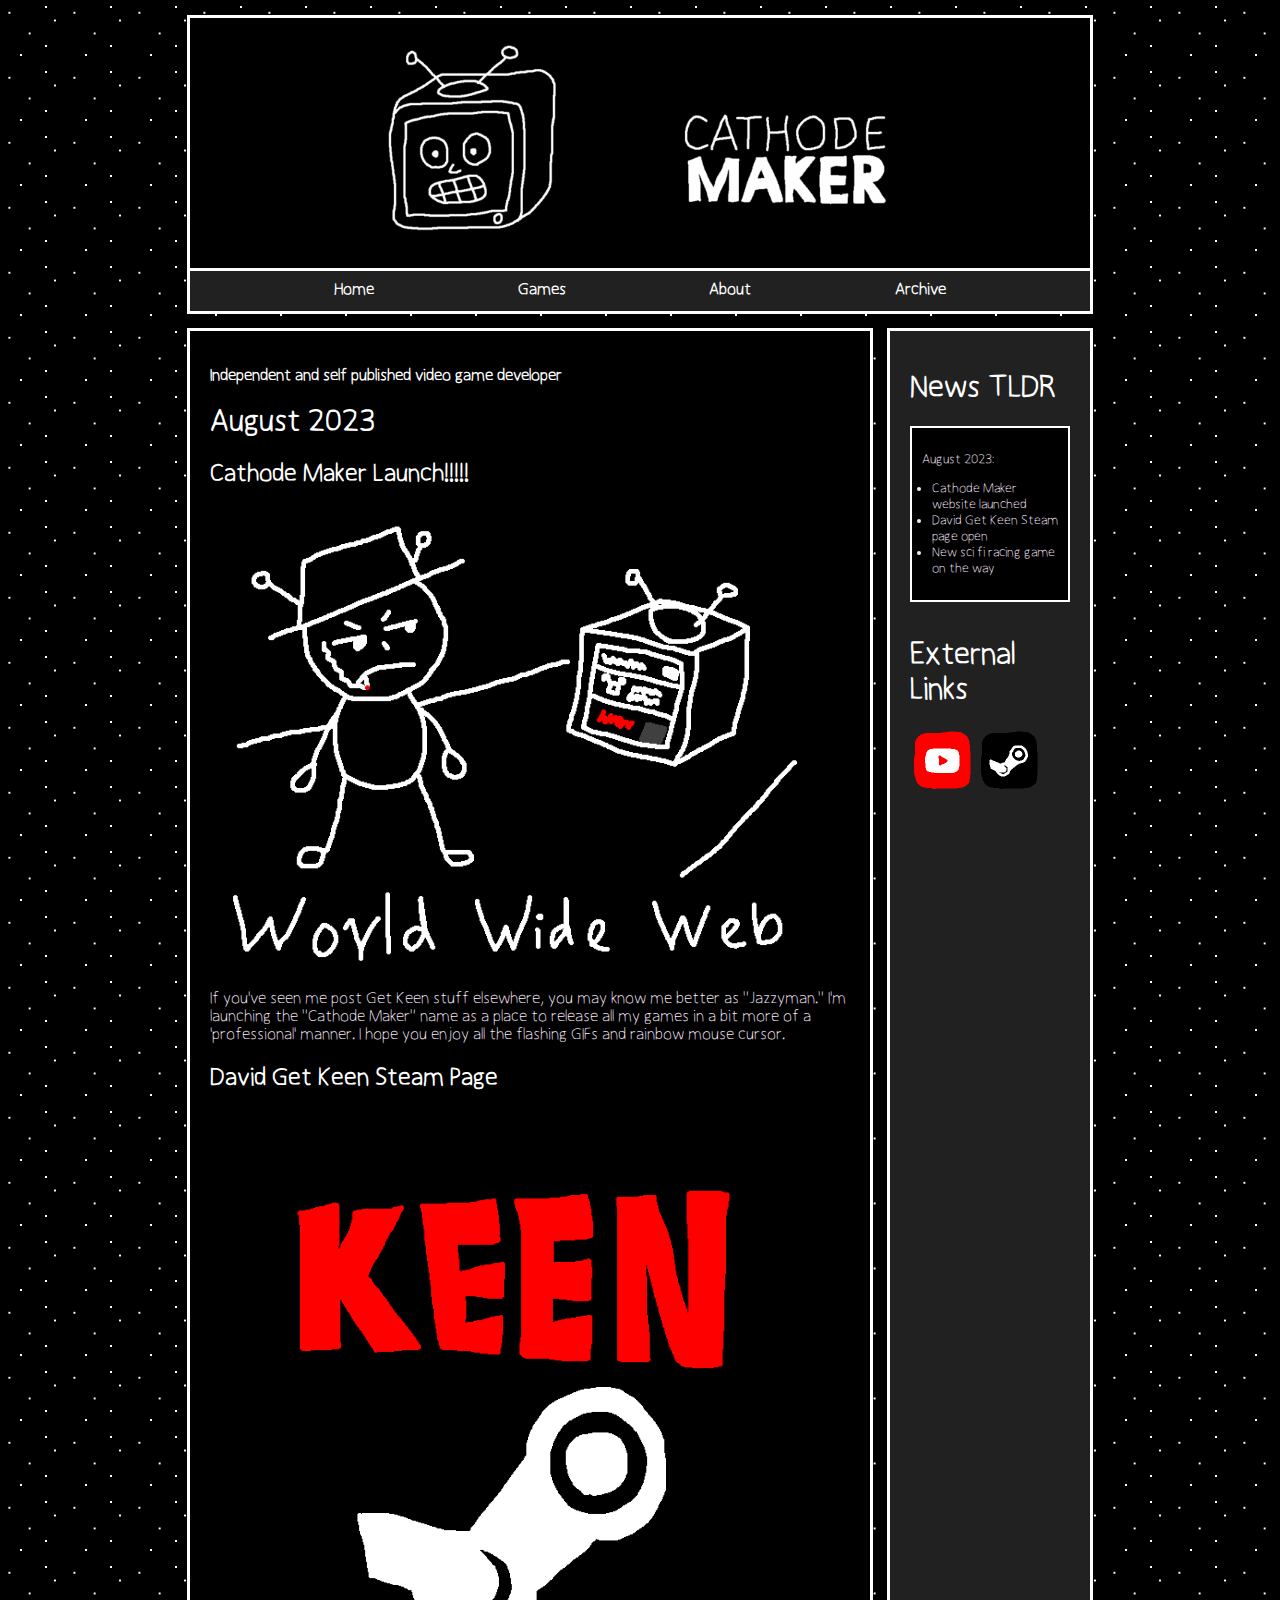
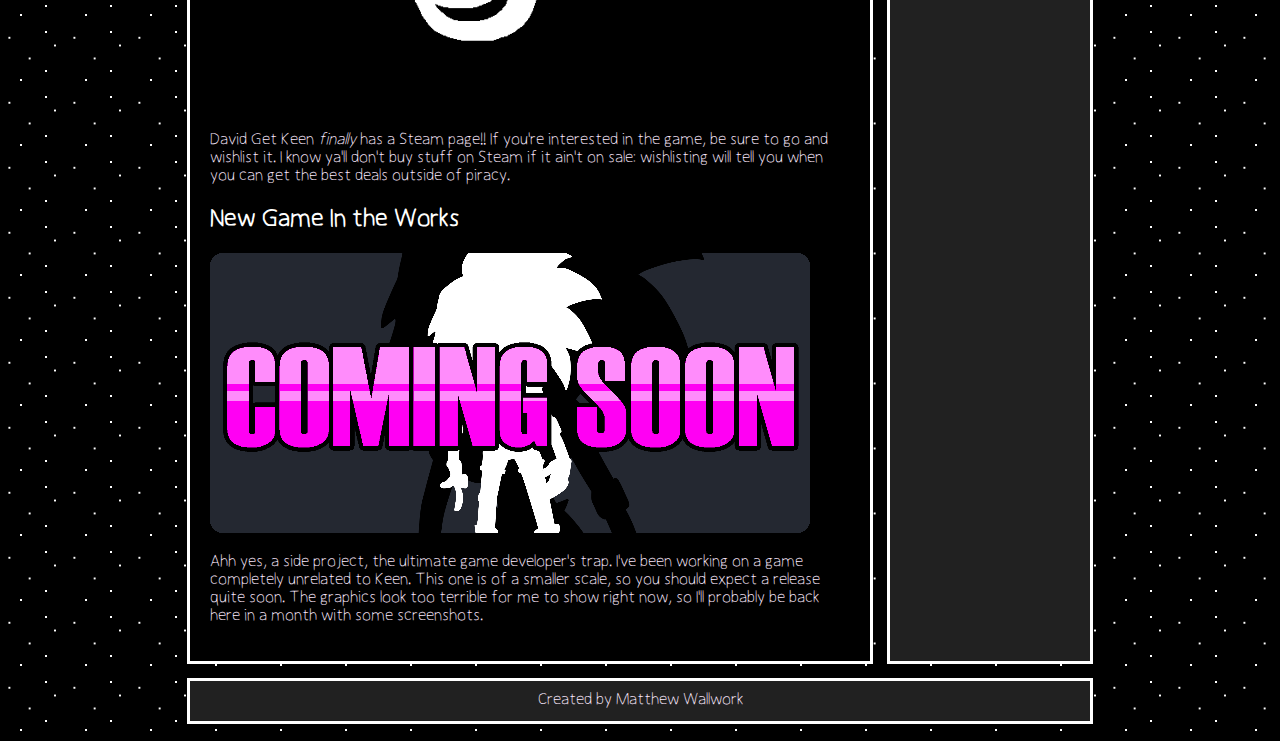
==== index.html @ 24860c7f "Create site" ====
<!DOCTYPE html>
<html lang="en">
<head>
    <meta charset="UTF-8">
    <meta name="viewport" content="width=device-width, initial-scale=1.0">
    <title>Cathode Maker</title>
<link rel="stylesheet" href="css/styles.css">
<link rel="icon" type="image/x-icon" href="images/icon.ico">
</head>
<body>
    <script src="script/code.js"></script>

    <div id="container">    <br><div id="header" title="Cathode Maker"></div>
    <div id="headerArea">
        
    
    <nav id="navbar" style="margin-bottom: 20px; margin-top: 3px;"><ul>
        <li><a href="index.html">Home</a></li>
        <li><a href="games.html">Games</a></li>
        <li><a href="about.html">About</a></li>
        <li><a href="archive.html">Archive</a></li>
      </ul></nav></div>

    <div id="flex">
        
        <main>
            <p><strong>Independent and self published video game developer</strong></p>
            
            <h1>August 2023</h1>
            <h2>Cathode Maker Launch!!!!!</h2>
            <img src="images/years/2023/08 August/worldWideWeb.gif" alt="a cartoon man is staring at a tv monitor. There is text reading
            'World Wide Web'" width="600px">
            <p>If you've seen me post Get Keen stuff elsewhere, you may know me better as "Jazzyman." I'm launching the "Cathode Maker"
                name as a place to release all my games in a bit more of a 'professional' manner. I hope you enjoy all the flashing
                GIFs and rainbow mouse cursor.
            </p>

            <h2>David Get Keen Steam Page</h2>
            <img src="images/years/2023/08 August/keenSteam.gif" alt="The word 'Keen', along with the Steam logo" width="600px">
            <p>David Get Keen <i>finally</i> has a Steam page!! If you're interested in the game, be sure to go and wishlist it.
            I know ya'll don't buy stuff on Steam if it ain't on sale: wishlisting will tell you when you can get the best deals
            outside of piracy.</p>

            <h2>New Game In the Works</h2>
            <img src="images/games/projectbooster/header.png" alt="a silhouetted character, with the text 'coming soon' displayed" width="600px">
            <p>Ahh yes, a side project, the ultimate game developer's trap. I've been working on a game completely unrelated to Keen. This one is of a smaller
                scale, so you should expect a release quite soon. The graphics look too terrible for me to show right now, so I'll
                probably be back here in a month with some screenshots.
            </p>
        </main>
        
    <aside id="rightSidebar" style="margin-left: 20px;"><h1>News TLDR</h1>
    <div class="box">
        <p>August 2023:</p>
        <ul style="padding-left:10px;">
            <li>Cathode Maker website launched</li>
            <li>David Get Keen Steam page open</li>
            <li>New sci fi racing game on the way</li>
        </ul>
    </div>
    <br>
    <h1>External Links</h1>
    <a href="https://www.youtube.com/@CathodeMaker" target="_blank"><img src="images/yt.gif" width="64" alt="youtube icon"></a>
    <a href="https://store.steampowered.com/search/?developer=Cathode%20Maker" target="_blank"><img src="images/steam.gif" width="64" alt="steam icon"></a>
    </aside></div>
    
<footer id="footer" style="margin-top: 20px; margin-bottom: 20px;">Created by Matthew Wallwork</footer></div>


</body>
</html>
---- css/styles.css ----
body{
    cursor: url(../images/cursor/customCursor.cur), default;
}
a{
    cursor: url(../images/cursor/cursorLink.cur), pointer;
}
p, h1, h2, h3, strong, li{
    cursor: url(../images/cursor/cursorText.cur), text;
}

::selection{
    background: red;
}

span{
    position: absolute;
    pointer-events: none;

    animation: rainbowAnimate 1s linear infinite;
}
@keyframes rainbowAnimate{
    0%{
        translate: 0 0;
    }
    100%{
        translate: 0 100px;
    }
}


/* user styles */

    /* styles are what change the color and sizes of stuff on your site. */

    /* these are variables that are being used in the code
these tended to confuse some people, so I only kept 
the images as variables */

:root {
    --header-image: url('../images/header.gif');
    --body-bg-image: url('../images/background.gif');

    /* colors */
    --content: #43256E;
}

/* if you have the URL of a font, you can set it below */
/* feel free to delete this if it's not your vibe */

/* this seems like a lot for just one font and I would have to agree 
but I wanted to include an example of how to include a custom font.
If you download a font file you can upload it onto your Neocities
and then link it! Many fonts have separate files for each style
(bold, italic, etc. T_T) which is why there are so many!

*/

@font-face {
    font-family: Nunito;
    src: url('https://sadhost.neocities.org/fonts/Nunito-Regular.ttf');
}

@font-face {
    font-family: Nunito;
    src: url('https://sadhost.neocities.org/fonts/Nunito-Bold.ttf');
    font-weight: bold;
}

@font-face {
    font-family: Nunito;
    src: url('https://sadhost.neocities.org/fonts/Nunito-Italic.ttf');
    font-style: italic;
}

@font-face {
    font-family: Nunito;
    src: url('https://sadhost.neocities.org/fonts/Nunito-BoldItalic.ttf');
    font-style: italic;
    font-weight: bold;
}

@font-face{
    font-family: DGK;
    src: url(../font/DgkFont-Regular.ttf);
}

body {
    font-family: 'DGK', sans-serif;
    margin: 0;
    background-color: #08031A;
    /* you can delete the line below if you'd prefer to not use an image */
    background-size: 65px;
    color: #fceaff;
    background-image: var(--body-bg-image);
    
}

* {
    box-sizing: border-box;
}

/* below this line is CSS for the layout */

/* this is a CSS comment
to uncomment a line of CSS, remove the * and the /
before and after the text */


/* the "container" is what wraps your entire website */
/* if you want something (like the header) to be Wider than
the other elements, you will need to move that div outside
of the container */
#container {
    max-width: 900px;
    /* this is the width of your layout! */
    /* if you change the above value, scroll to the bottom
and change the media query according to the comment! */
    margin: 0 auto;
    /* this centers the entire page */
}

/* the area below is for all links on your page
EXCEPT for the navigation */
#container a {
    color: white;
    font-weight: bold;
    /* if you want to remove the underline
you can add a line below here that says:
text-decoration:none; */
}

#header {
    width: 100%;
    background-color: #5e4e8c;
    /* header color here! */
    height: 250px;
    background-color: black;
    outline: white solid 3px;
    /* this is only for a background image! */
    /* if you want to put images IN the header, 
you can add them directly to the <div id="header"></div> element! */
    background-image: var(--header-image);
    background-size: 100%;
}

/* navigation section!! */
#navbar {
    height: 40px;
    background-color: rgb(33, 33, 33);
    outline: white solid 3px;
    /* navbar color */
    width: 100%;
}

#navbar ul {
    display: flex;
    padding: 0;
    margin: 0;
    list-style-type: none;
    justify-content: space-evenly;
}

#navbar li {
    padding-top: 10px;
}

/* navigation links*/
#navbar li a {
    color: white;
    /* navbar text color */
    font-weight: 800;
    text-decoration: none;
    /* this removes the underline */
}

/* navigation link when a link is hovered over */
#navbar li a:hover {
    color: red;
    text-decoration: underline;
}

#flex {
    display: flex;
}

/* this colors BOTH sidebars
if you want to style them separately,
create styles for #leftSidebar and #rightSidebar */
aside {
    background-color: #241445;
    width: 200px;
    padding: 20px;
    font-size: smaller;
    /* this makes the sidebar text slightly smaller */
}


/* this is the color of the main content area,
between the sidebars! */
main {
    background-color: black;
    outline: white solid 3px;
    flex: 1;
    padding: 20px;
    order: 2;
}

/* what's this "order" stuff about??
allow me to explain!
if you're using both sidebars, the "order" value
tells the CSS the order in which to display them.
left sidebar is 1, content is 2, and right sidebar is 3! */

*/ #leftSidebar {
    order: 1;
}

#rightSidebar {
    order: 3;
    background-color: rgb(33, 33, 33);
    outline: white solid 3px;
}

footer {
    background-color: rgb(33, 33, 33);
    outline: white solid 3px;
    /* background color for footer */
    width: 100%;
    height: 40px;
    padding: 10px;
    text-align: center;
    /* this centers the footer text */
}

h1,
h2,
h3 {
    color: white;
}

h1 {
    font-size: 30px;
}

strong {
    /* this styles bold text */
    color: white;
}

/* this is just a cool box, it's the darker colored one */
.box {
    background-color: black;
    border: 2px solid white;
    padding: 10px;
}

/* CSS for extras */

#topBar {
    width: 100%;
    height: 30px;
    padding: 10px;
    font-size: smaller;
    background-color: #13092D;
}


/* BELOW THIS POINT IS MEDIA QUERY */

/* so you wanna change the width of your page? 
by default, the container width is 900px.
in order to keep things responsive, take your new height,
and then subtrack it by 100. use this new number as the 
"max-width" value below
*/

@media only screen and (max-width: 800px) {
    #flex {
        flex-wrap: wrap;
    }

    aside {
        width: 100%;
    }

    /* the order of the items is adjusted here for responsiveness!
since the sidebars would be too small on a mobile device.
feel free to play around with the order!
*/
    main {
        order: 1;
    }

    #leftSidebar {
        order: 2;
    }

    #rightSidebar {
        order: 3;
    }

    #navbar ul {
        flex-wrap: wrap;
    }
}
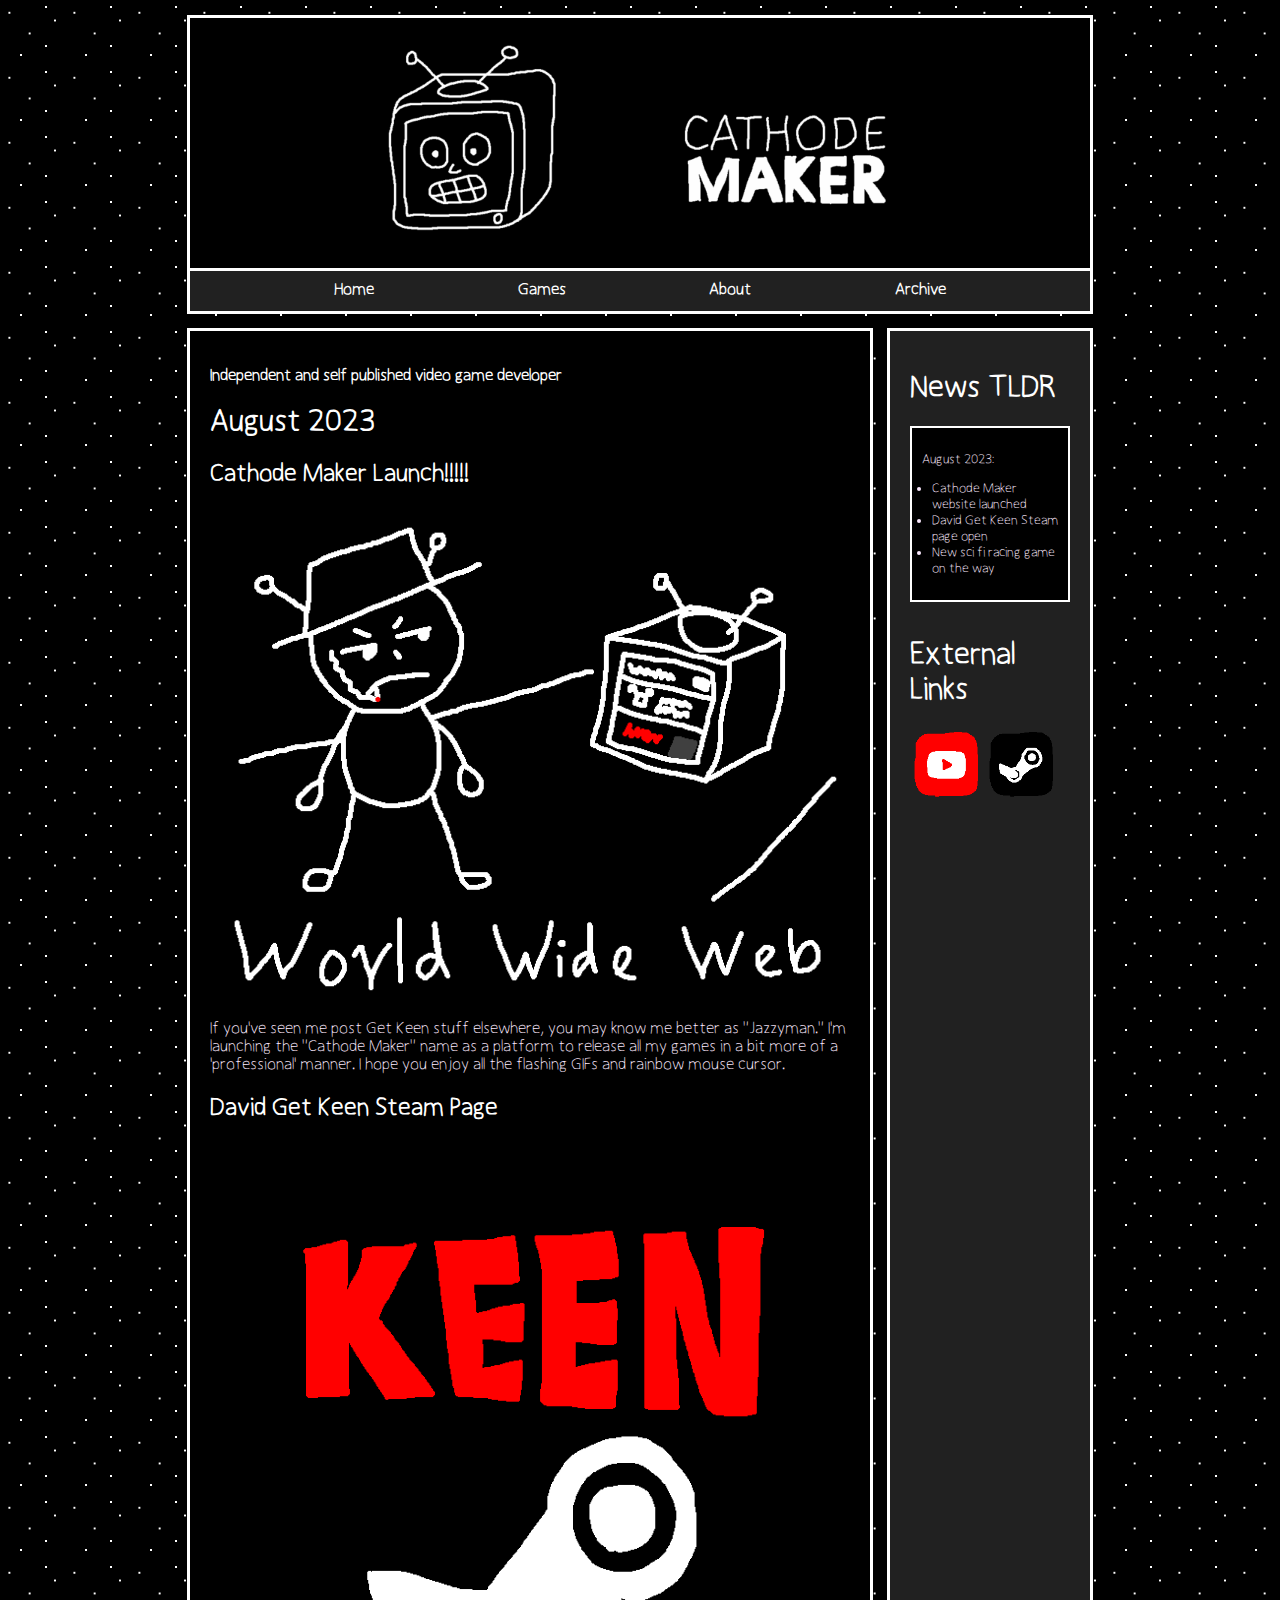
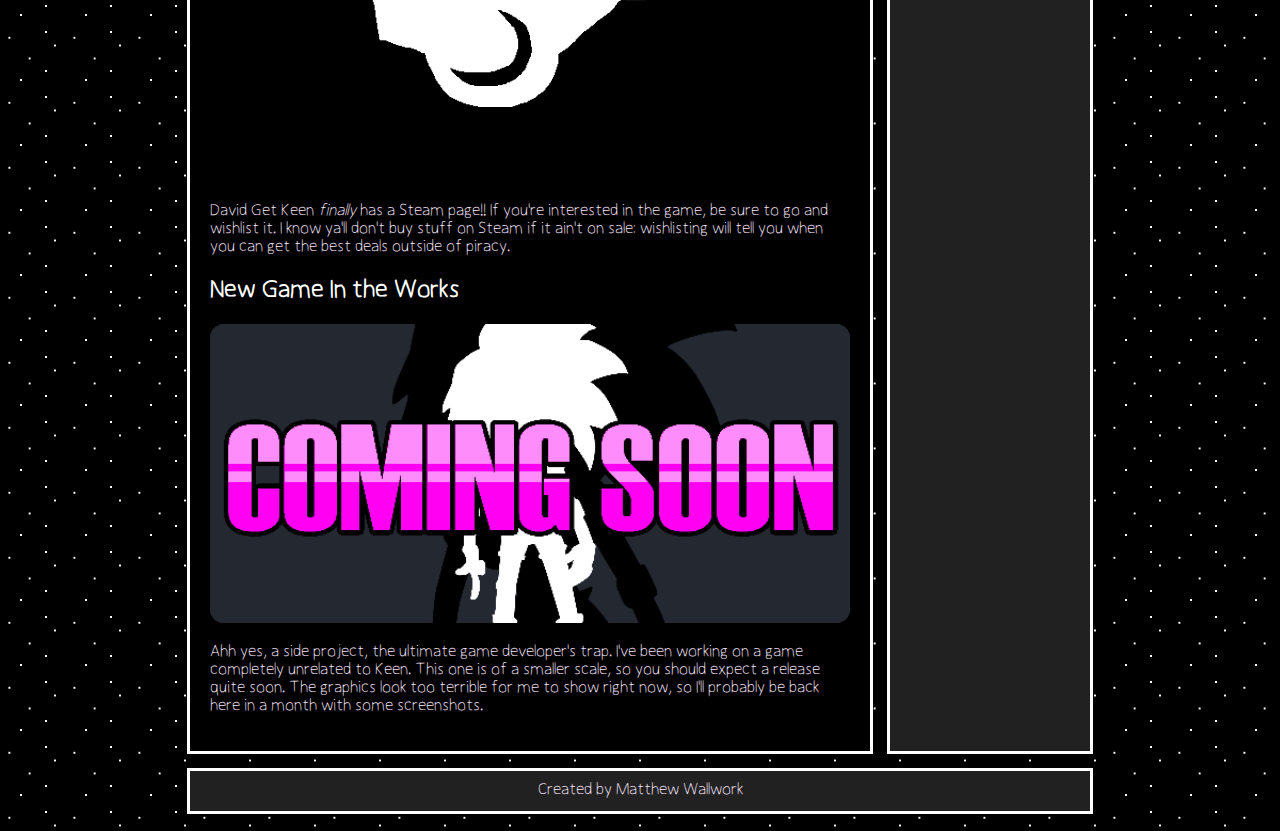
==== commit 911db593: "august 2023 hotfix" ====
--- a/index.html
+++ b/index.html
@@ -29,20 +29,20 @@
             <h1>August 2023</h1>
             <h2>Cathode Maker Launch!!!!!</h2>
             <img src="images/years/2023/08 August/worldWideWeb.gif" alt="a cartoon man is staring at a tv monitor. There is text reading
-            'World Wide Web'" width="600px">
+            'World Wide Web'" width="100%">
             <p>If you've seen me post Get Keen stuff elsewhere, you may know me better as "Jazzyman." I'm launching the "Cathode Maker"
-                name as a place to release all my games in a bit more of a 'professional' manner. I hope you enjoy all the flashing
+                name as a platform to release all my games in a bit more of a 'professional' manner. I hope you enjoy all the flashing
                 GIFs and rainbow mouse cursor.
             </p>
 
             <h2>David Get Keen Steam Page</h2>
-            <img src="images/years/2023/08 August/keenSteam.gif" alt="The word 'Keen', along with the Steam logo" width="600px">
+            <a href="https://store.steampowered.com/app/1586680/David_Get_Keen/" target="_blank"><img src="images/years/2023/08 August/keenSteam.gif" alt="The word 'Keen', along with the Steam logo" width="100%"></a>
             <p>David Get Keen <i>finally</i> has a Steam page!! If you're interested in the game, be sure to go and wishlist it.
             I know ya'll don't buy stuff on Steam if it ain't on sale: wishlisting will tell you when you can get the best deals
             outside of piracy.</p>
 
             <h2>New Game In the Works</h2>
-            <img src="images/games/projectbooster/header.png" alt="a silhouetted character, with the text 'coming soon' displayed" width="600px">
+            <img src="images/games/projectbooster/header.png" alt="a silhouetted character, with the text 'coming soon' displayed" width="100%">
             <p>Ahh yes, a side project, the ultimate game developer's trap. I've been working on a game completely unrelated to Keen. This one is of a smaller
                 scale, so you should expect a release quite soon. The graphics look too terrible for me to show right now, so I'll
                 probably be back here in a month with some screenshots.
@@ -60,8 +60,8 @@
     </div>
     <br>
     <h1>External Links</h1>
-    <a href="https://www.youtube.com/@CathodeMaker" target="_blank"><img src="images/yt.gif" width="64" alt="youtube icon"></a>
-    <a href="https://store.steampowered.com/search/?developer=Cathode%20Maker" target="_blank"><img src="images/steam.gif" width="64" alt="steam icon"></a>
+    <a href="https://www.youtube.com/@CathodeMaker" target="_blank"><img src="images/yt.gif" width="45%" alt="youtube icon"></a>
+    <a href="https://store.steampowered.com/search/?developer=Cathode%20Maker" target="_blank"><img src="images/steam.gif" width="45%" alt="steam icon"></a>
     </aside></div>
     
 <footer id="footer" style="margin-top: 20px; margin-bottom: 20px;">Created by Matthew Wallwork</footer></div>
